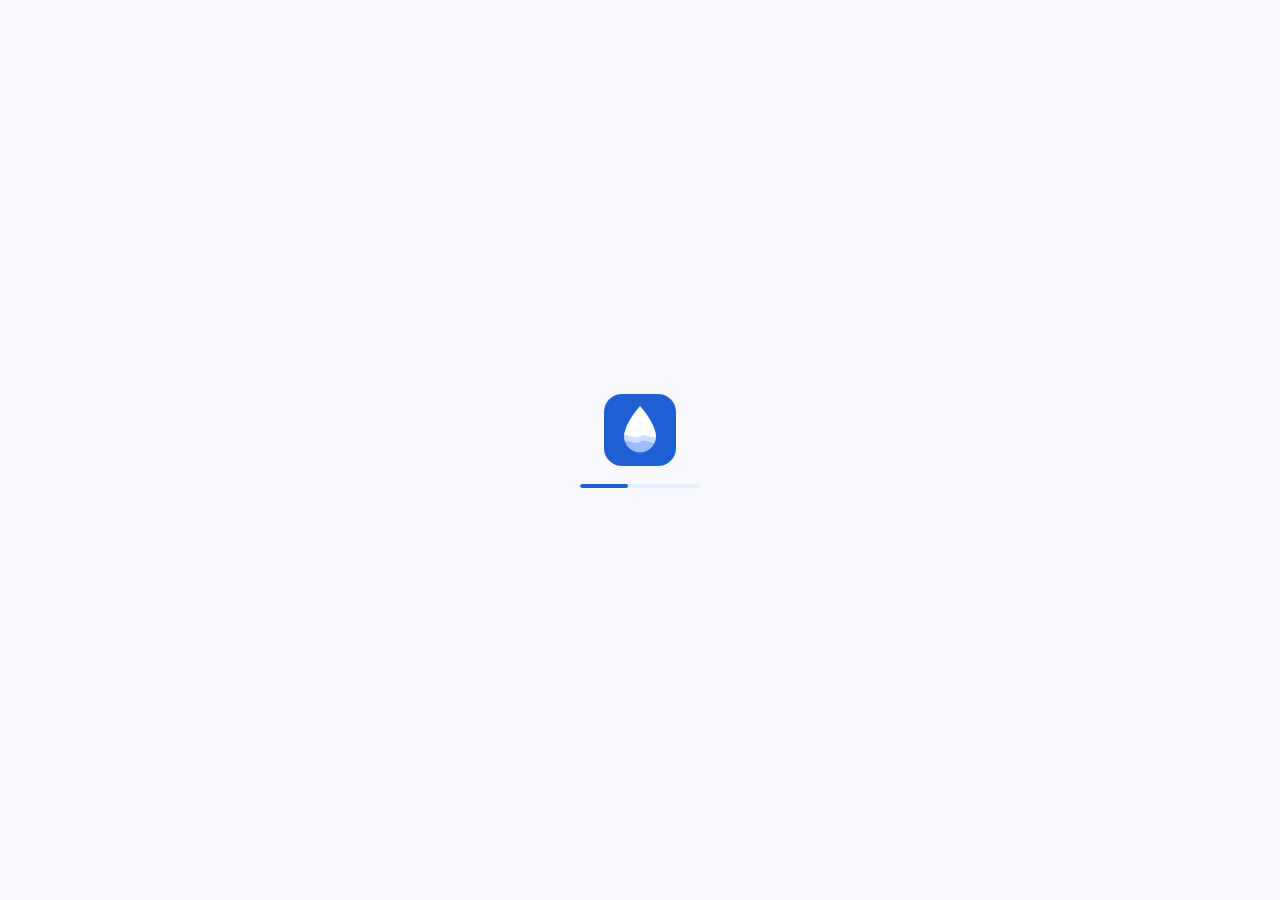
==== app/web/index.html @ 0dabf8cb "The app (Android, iPhone, web), the site, the server image and CI - Flutter app in blue: staff sign-" ====
<!DOCTYPE html>
<html lang="en">
<head>
  <base href="$FLUTTER_BASE_HREF">
  <meta charset="UTF-8">
  <meta name="viewport" content="width=device-width, initial-scale=1, viewport-fit=cover">
  <meta name="description" content="Dairee: the milk round, customers, bills and the herd.">
  <meta name="theme-color" content="#F7F9FC">
  <meta name="mobile-web-app-capable" content="yes">
  <meta name="apple-mobile-web-app-capable" content="yes">
  <meta name="apple-mobile-web-app-status-bar-style" content="default">
  <meta name="apple-mobile-web-app-title" content="Dairee">
  <meta name="robots" content="noindex">
  <link rel="apple-touch-icon" href="icons/apple-touch-icon.png">
  <link rel="icon" type="image/png" href="favicon.png">
  <link rel="manifest" href="manifest.json">
  <title>Dairee</title>
  <style>
    html, body { margin: 0; height: 100%; background: #F7F9FC; }
    /* The first paint: the icon, while the app loads. Nothing from another
       site sits in the way: fonts and the engine are served from here. */
    #boot { position: fixed; inset: 0; display: flex; flex-direction: column; align-items: center; justify-content: center; gap: 18px;
            font: 600 14px/1.4 -apple-system, BlinkMacSystemFont, "Segoe UI", Roboto, sans-serif; color: #5A6782; transition: opacity .3s; }
    #boot img { width: 72px; height: 72px; border-radius: 18px; }
    #boot .bar { width: 120px; height: 4px; border-radius: 4px; background: #E3EEFF; overflow: hidden; }
    #boot .bar i { display: block; width: 40%; height: 100%; border-radius: 4px; background: #1F5FD6; animation: run 1.1s ease-in-out infinite; }
    #boot.offline .bar { display: none; }
    @keyframes run { from { transform: translateX(-100%); } to { transform: translateX(260%); } }
  </style>
</head>
<body>
  <div id="boot"><img src="icons/Icon-192.png" alt=""><div class="bar"><i></i></div><span id="boot-note"></span></div>
  <script src="flutter_bootstrap.js" async></script>
</body>
</html>
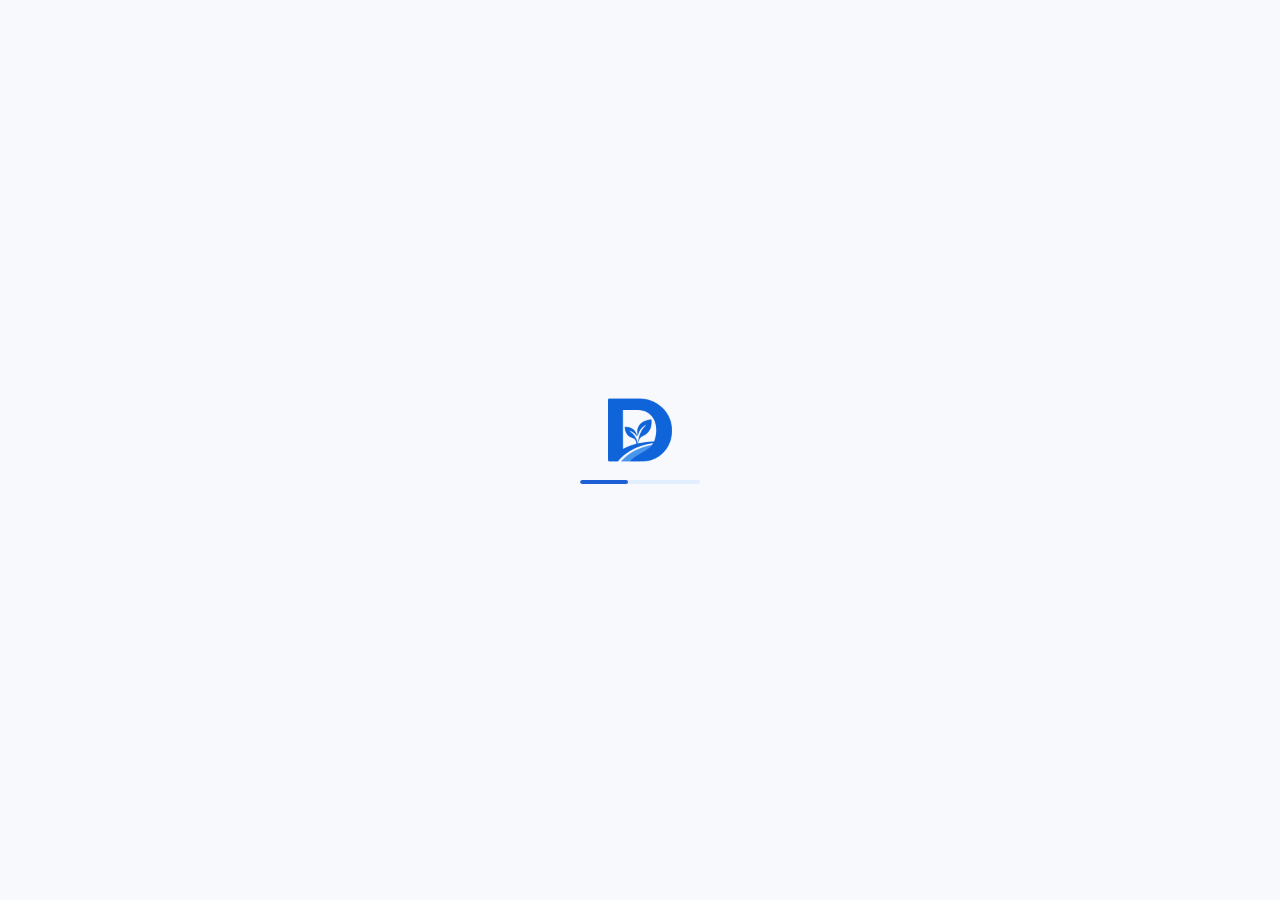
==== commit 6a520100: "Kuree's layout in Dairee blue, and the supplied logo everywhere The app now works like Kuree: a Toda" ====
--- a/app/web/index.html
+++ b/app/web/index.html
@@ -21,7 +21,7 @@
        site sits in the way: fonts and the engine are served from here. */
     #boot { position: fixed; inset: 0; display: flex; flex-direction: column; align-items: center; justify-content: center; gap: 18px;
             font: 600 14px/1.4 -apple-system, BlinkMacSystemFont, "Segoe UI", Roboto, sans-serif; color: #5A6782; transition: opacity .3s; }
-    #boot img { width: 72px; height: 72px; border-radius: 18px; }
+    #boot img { width: 64px; height: 64px; }
     #boot .bar { width: 120px; height: 4px; border-radius: 4px; background: #E3EEFF; overflow: hidden; }
     #boot .bar i { display: block; width: 40%; height: 100%; border-radius: 4px; background: #1F5FD6; animation: run 1.1s ease-in-out infinite; }
     #boot.offline .bar { display: none; }
@@ -29,7 +29,7 @@
   </style>
 </head>
 <body>
-  <div id="boot"><img src="icons/Icon-192.png" alt=""><div class="bar"><i></i></div><span id="boot-note"></span></div>
+  <div id="boot"><img src="icons/mark.png" alt=""><div class="bar"><i></i></div><span id="boot-note"></span></div>
   <script src="flutter_bootstrap.js" async></script>
 </body>
 </html>
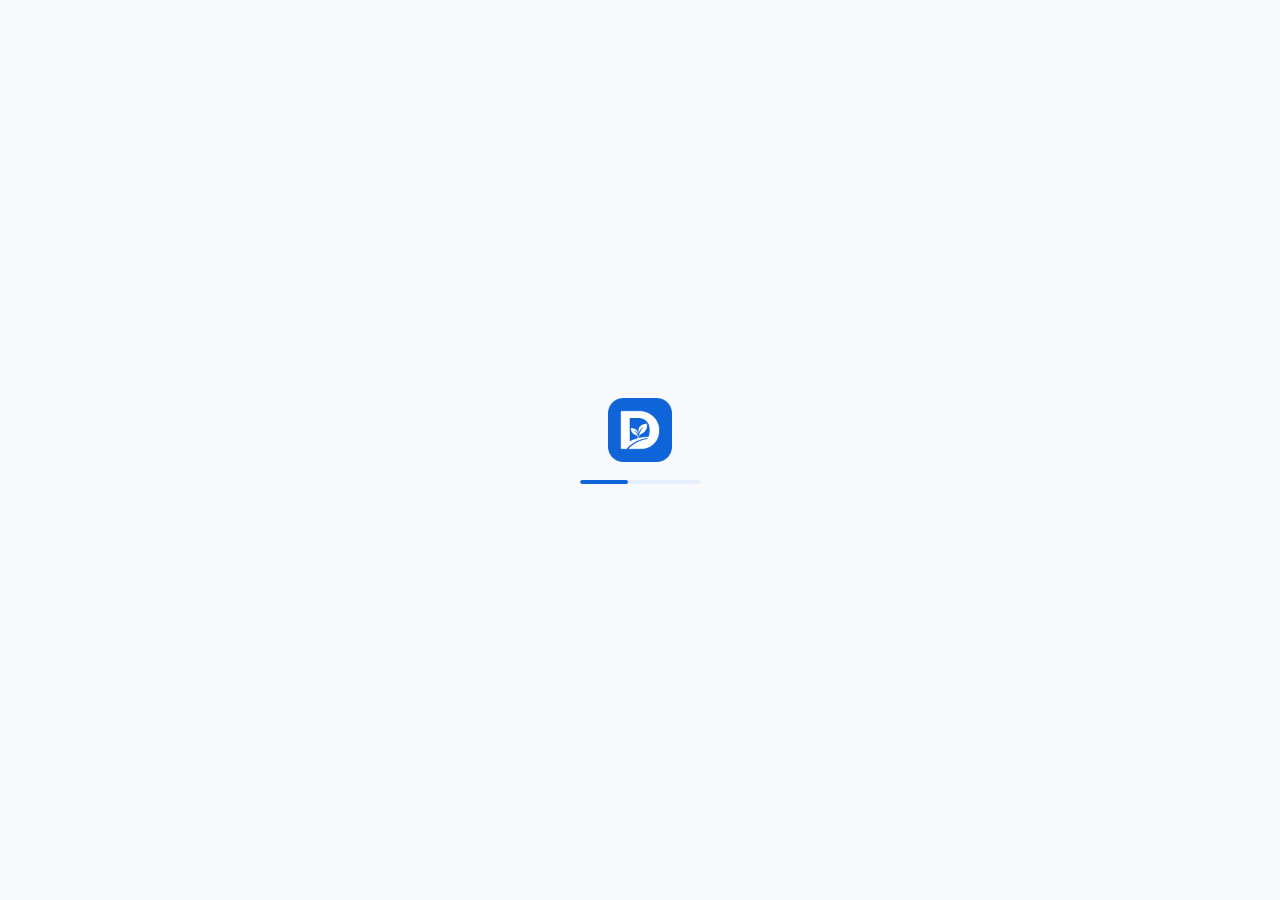
==== commit 6615d914: "Show the logo white on a blue tile everywhere As the app icon on Android and iPhone, the web app and" ====
--- a/app/web/index.html
+++ b/app/web/index.html
@@ -22,8 +22,8 @@
     #boot { position: fixed; inset: 0; display: flex; flex-direction: column; align-items: center; justify-content: center; gap: 18px;
             font: 600 14px/1.4 -apple-system, BlinkMacSystemFont, "Segoe UI", Roboto, sans-serif; color: #5A6782; transition: opacity .3s; }
     #boot img { width: 64px; height: 64px; }
-    #boot .bar { width: 120px; height: 4px; border-radius: 4px; background: #E3EEFF; overflow: hidden; }
-    #boot .bar i { display: block; width: 40%; height: 100%; border-radius: 4px; background: #1F5FD6; animation: run 1.1s ease-in-out infinite; }
+    #boot .bar { width: 120px; height: 4px; border-radius: 4px; background: #E4EEFC; overflow: hidden; }
+    #boot .bar i { display: block; width: 40%; height: 100%; border-radius: 4px; background: #1064D9; animation: run 1.1s ease-in-out infinite; }
     #boot.offline .bar { display: none; }
     @keyframes run { from { transform: translateX(-100%); } to { transform: translateX(260%); } }
   </style>
